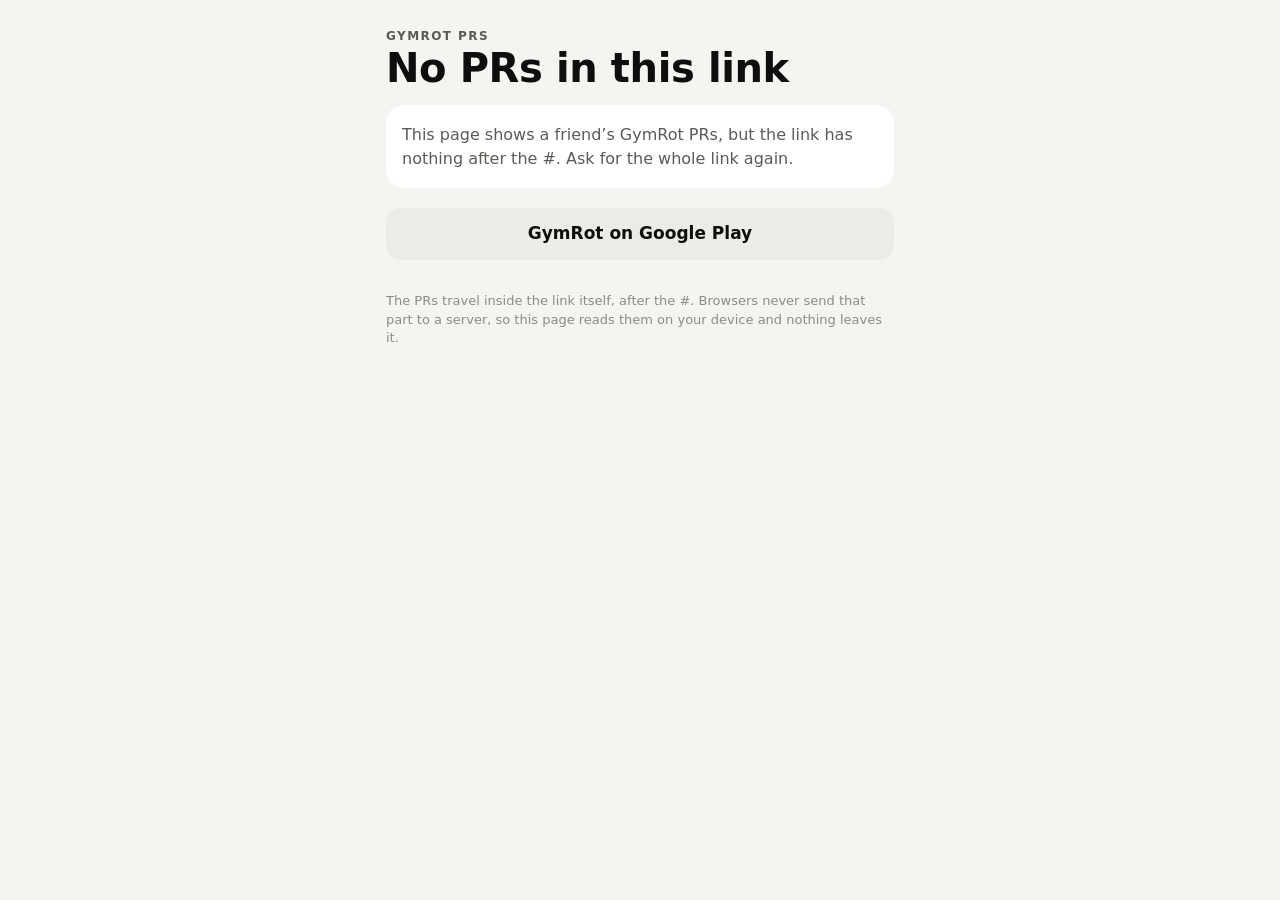
==== c/index.html @ f3f530c4 "Serve the site from the repo root" ====
<!doctype html>
<html lang="en">
<head>
  <meta charset="utf-8">
  <meta name="viewport" content="width=device-width, initial-scale=1">
  <meta name="robots" content="noindex">
  <meta name="referrer" content="no-referrer">
  <title>PRs on GymRot</title>
  <meta name="theme-color" content="#F4F4F0" media="(prefers-color-scheme: light)">
  <meta name="theme-color" content="#0A0A0A" media="(prefers-color-scheme: dark)">
  <link rel="stylesheet" href="style.css">
</head>
<body>
<main>
  <div class="kicker">GymRot PRs</div>
  <div id="app">
    <noscript><p>Turn on JavaScript to see these PRs, or open the link on an Android phone with GymRot.</p></noscript>
  </div>
  <footer>The PRs travel inside the link itself, after the #. Browsers never send that part to a server, so this page reads them on your device and nothing leaves it.</footer>
</main>
<script>
// Reads a GymRot compare link. Same layout as CompareCodec.java (format version 1):
// u8 version, i64 senderId, text name, i64 sentAt, u8 flags (1 metric, 2 bodyweight, 4 buddy),
// [f32 bodyweightKg], [u8 look, u16 level, u8 arms, u8 chest, u8 legs], u8 count, then per lift:
// text slug, text name, u8 track and weight: f32 kg, u16 reps, f32 e1rm, u16 maxReps |
// time: i32 seconds | cardio: f32 metres, i32 seconds. Text is a u8 length plus UTF-8.
// The bytes are raw deflate, then URL-safe base64. Change both files together.
(function () {
  'use strict';

  var VERSION = 1;
  var MAX_INFLATED = 64 * 1024;
  var MAX_PAYLOAD = 64 * 1024;
  var LB_PER_KG = 2.2046226218;
  var M_PER_MI = 1609.344;
  var PACKAGE = 'com.gymrot.app';
  var PLAY = 'https://play.google.com/store/apps/details?id=' + PACKAGE;
  var LOOKS = ['rat', 'gloop', 'cluck'];
  var LOOK_NAMES = { rat: 'Gym Rat', gloop: 'Gloop', cluck: 'Cluck' };
  var STAGES = {
    rat: ['Pinky', 'Rookie', 'Regular', 'Swole', 'Champion'],
    gloop: ['Droplet', 'Blob', 'Wobbler', 'Unit', 'King'],
    cluck: ['Hatchling', 'Chick', 'Cockerel', 'Rooster', 'Champion']
  };
  var STAGE_LEVELS = [1, 3, 8, 15, 25];

  var app = document.getElementById('app');
  // Android, including Chrome's "Desktop site" mode (on by default on big tablets), which
  // reports a Linux desktop but has only a touch screen. A Linux laptop with a touch screen
  // also has a touchpad or mouse, so it does not count.
  var UA = navigator.userAgent;
  var ANDROID = /Android/i.test(UA) || (/Linux/.test(UA) && !/CrOS/.test(UA) && navigator.maxTouchPoints > 0
    && !(window.matchMedia && window.matchMedia('(any-pointer: fine)').matches));

  function LinkError(newer) { this.newer = newer; }

  function el(tag, cls, text) {
    var e = document.createElement(tag);
    if (cls) e.className = cls;
    if (text != null) e.textContent = text; // never innerHTML: names come from the link
    return e;
  }

  function fromBase64(s) {
    if (!/^[A-Za-z0-9_-]+$/.test(s)) throw new LinkError(false);
    var b = s.replace(/-/g, '+').replace(/_/g, '/');
    while (b.length % 4) b += '=';
    var bin;
    try { bin = atob(b); } catch (e) { throw new LinkError(false); }
    var out = new Uint8Array(bin.length);
    for (var i = 0; i < bin.length; i++) out[i] = bin.charCodeAt(i);
    return out;
  }

  async function inflate(bytes) {
    var reader = new Blob([bytes]).stream().pipeThrough(new DecompressionStream('deflate-raw')).getReader();
    var chunks = [];
    var size = 0;
    try {
      for (;;) {
        var r = await reader.read();
        if (r.done) break;
        size += r.value.length;
        if (size > MAX_INFLATED) { reader.cancel(); throw new LinkError(false); }
        chunks.push(r.value);
      }
    } catch (e) {
      throw e instanceof LinkError ? e : new LinkError(false); // truncated or not deflate
    }
    var out = new Uint8Array(size);
    var at = 0;
    chunks.forEach(function (c) { out.set(c, at); at += c.length; });
    return out;
  }

  function Reader(bytes) {
    var view = new DataView(bytes.buffer, bytes.byteOffset, bytes.byteLength);
    var at = 0;
    var utf8 = new TextDecoder('utf-8', { ignoreBOM: true }); // keep a BOM, as Java does
    function need(n) { if (at + n > view.byteLength) throw new LinkError(false); }
    this.u8 = function () { need(1); return view.getUint8(at++); };
    this.u16 = function () { need(2); var v = view.getUint16(at); at += 2; return v; };
    this.i32 = function () { need(4); var v = view.getInt32(at); at += 4; return v; };
    this.f32 = function () { need(4); var v = view.getFloat32(at); at += 4; return v; };
    this.i64 = function () { need(8); var v = view.getBigInt64(at); at += 8; return v; };
    this.text = function () {
      var n = this.u8();
      need(n);
      var s = utf8.decode(new Uint8Array(view.buffer, view.byteOffset + at, n));
      at += n;
      return s;
    };
  }

  function number(v) {
    if (!isFinite(v) || v < 0) throw new LinkError(false);
    return v;
  }

  function weight(v) {
    if (number(v) > 2000) throw new LinkError(false);
    return v;
  }

  function count(v) {
    if (v < 0) throw new LinkError(false);
    return v;
  }

  function parse(bytes) {
    var r = new Reader(bytes);
    var version = r.u8();
    if (version > VERSION) throw new LinkError(true);
    if (version < 1) throw new LinkError(false);
    r.i64(); // sender id, only the app uses it
    // Trim only what Java's String.trim() trims, so the app and this page accept the same names.
    var s = { name: r.text().replace(/^[\x00-\x20]+|[\x00-\x20]+$/g, ''), sentAt: Number(r.i64()), lifts: [] };
    if (!s.name) throw new LinkError(false);
    var flags = r.u8();
    s.metric = (flags & 1) !== 0;
    s.bodyweightKg = (flags & 2) ? weight(r.f32()) : 0;
    if (flags & 4) {
      var look = r.u8();
      if (look >= LOOKS.length) throw new LinkError(false);
      s.buddy = { look: LOOKS[look], level: r.u16() };
      r.u8(); r.u8(); r.u8(); // body shape, drawn only in the app
    }
    var n = r.u8();
    for (var i = 0; i < n; i++) {
      var l = { slug: r.text(), name: r.text(), track: r.u8() };
      if (l.track === 1) {
        l.seconds = count(r.i32());
      } else if (l.track === 2) {
        l.metres = number(r.f32());
        l.seconds = count(r.i32());
      } else if (l.track === 0) {
        l.kg = weight(r.f32());
        l.reps = r.u16();
        l.e1rm = weight(r.f32());
        l.maxReps = r.u16();
      } else {
        throw new LinkError(false);
      }
      if (!l.slug || !l.name) throw new LinkError(false);
      s.lifts.push(l);
    }
    return s;
  }

  // ------------------------------------------------------------------ formatting (as in the app)

  function trim(v) { return String(Math.round(v * 100) / 100); }
  function round1(v) { return String(Math.round(v * 10) / 10); }
  function mass(kg, metric) { return trim(metric ? kg : kg * LB_PER_KG) + (metric ? ' kg' : ' lb'); }
  function estimate(kg, metric) { return round1(metric ? kg : kg * LB_PER_KG) + (metric ? ' kg' : ' lb'); }
  function distance(m, metric) { return trim(metric ? m / 1000 : m / M_PER_MI) + (metric ? ' km' : ' mi'); }
  function seconds(s) {
    if (s < 60) return s + ' s';
    var sec = s % 60;
    return Math.floor(s / 60) + ':' + (sec < 10 ? '0' : '') + sec;
  }
  function stage(level) {
    var st = 1;
    STAGE_LEVELS.forEach(function (min, i) { if (level >= min) st = i + 1; });
    return st;
  }

  /** [main value, line under the name] for one lift. */
  function describe(l, metric) {
    if (l.track === 1) return [seconds(l.seconds), 'Longest set'];
    if (l.track === 2) {
      return l.metres > 0
        ? [distance(l.metres, metric), l.seconds > 0 ? 'Furthest · longest ' + seconds(l.seconds) : 'Furthest']
        : [seconds(l.seconds), 'Longest session'];
    }
    if (l.kg > 0) return [mass(l.kg, metric) + ' × ' + l.reps, 'Est. 1RM ' + estimate(l.e1rm, metric)];
    return [l.maxReps + ' reps', 'Best set'];
  }

  // ------------------------------------------------------------------ page

  function notice(title, body) {
    app.textContent = '';
    document.title = 'PRs on GymRot';
    app.appendChild(el('h1', 'cond', title));
    var box = el('div', 'notice');
    box.appendChild(el('p', null, body));
    app.appendChild(box);
    app.appendChild(actions(null));
  }

  function actions(payload) {
    var row = el('div', 'actions');
    if (payload && ANDROID) {
      var open = el('a', 'button primary cond', 'Open in GymRot');
      open.href = 'intent://c/' + payload + '#Intent;scheme=gymrot;package=' + PACKAGE
        + ';S.browser_fallback_url=' + encodeURIComponent(PLAY) + ';end';
      row.appendChild(open);
    }
    var get = el('a', 'button cond', ANDROID ? 'Get GymRot' : 'GymRot on Google Play');
    get.href = PLAY;
    row.appendChild(get);
    return row;
  }

  function render(s, payload, metric) {
    app.textContent = '';
    document.title = s.name + '’s PRs on GymRot';
    app.appendChild(el('h1', 'cond', s.name + '’s PRs'));

    var bits = [];
    // A date in the future is a phone with a wrong clock; better no date than a wrong one.
    if (s.sentAt > 0 && s.sentAt < Date.now() + 86400000) {
      bits.push('Sent ' + new Date(s.sentAt).toLocaleDateString(undefined,
        { day: 'numeric', month: 'short', year: 'numeric' }));
    }
    bits.push(s.lifts.length + (s.lifts.length === 1 ? ' lift' : ' lifts'));
    if (s.bodyweightKg > 0) bits.push(mass(s.bodyweightKg, metric) + ' bodyweight');
    app.appendChild(el('div', 'meta', bits.join(' · ')));
    if (s.buddy) {
      app.appendChild(el('span', 'tag', 'Buddy: ' + LOOK_NAMES[s.buddy.look] + ', LV ' + s.buddy.level
        + ' ' + STAGES[s.buddy.look][stage(s.buddy.level) - 1]));
    }

    app.appendChild(actions(payload));
    if (!ANDROID) {
      app.appendChild(el('p', 'meta', 'GymRot is an Android app. Open this link on Android with GymRot to put these PRs next to yours.'));
    }

    var head = el('div', 'head');
    head.appendChild(el('h2', 'cond', 'Records'));
    var units = el('div', 'units');
    units.setAttribute('role', 'group');
    units.setAttribute('aria-label', 'Units');
    [['kg', true], ['lb', false]].forEach(function (u) {
      var b = el('button', 'cond', u[0]);
      b.type = 'button';
      b.setAttribute('aria-pressed', String(metric === u[1]));
      b.addEventListener('click', function () { if (metric !== u[1]) render(s, payload, u[1]); });
      units.appendChild(b);
    });
    head.appendChild(units);
    app.appendChild(head);

    if (!s.lifts.length) {
      app.appendChild(el('p', null, s.name + ' did not include any lifts.'));
      return;
    }
    var list = el('div', 'card');
    s.lifts.forEach(function (l) {
      var d = describe(l, metric);
      var row = el('div', 'row');
      var what = el('div', 'what');
      what.appendChild(el('div', 'name', l.name));
      what.appendChild(el('div', 'sub', d[1]));
      row.appendChild(what);
      row.appendChild(el('div', 'value cond', d[0]));
      list.appendChild(row);
    });
    app.appendChild(list);
  }

  async function start() {
    var hash = location.hash.replace(/^#/, '');
    if (!hash) {
      notice('No PRs in this link', 'This page shows a friend’s GymRot PRs, but the link has nothing after the #. Ask for the whole link again.');
      return;
    }
    // Only the leading run of link characters, as the app reads it: a ")" or "." that a
    // chat app kept on the end of the link must not break it.
    var payload = hash.length > MAX_PAYLOAD ? '' : hash.match(/^[A-Za-z0-9_-]*/)[0];
    if (!payload) {
      notice('Broken link', 'That link is broken or cut off. Ask your friend to send it again.');
      return;
    }
    if (typeof DecompressionStream === 'undefined' || typeof DataView.prototype.getBigInt64 !== 'function') {
      notice('Browser too old', 'This browser cannot read the link. Open it in a current browser, or on your phone in GymRot.');
      return;
    }
    try {
      var s = parse(await inflate(fromBase64(payload)));
      render(s, payload, s.metric);
    } catch (e) {
      if (!(e instanceof LinkError)) throw e;
      if (e.newer) {
        notice('Newer link', 'This link was made by a newer GymRot. Update the app to open it.');
      } else {
        notice('Broken link', 'That link is broken or cut off. Ask your friend to send it again.');
      }
    }
  }

  window.addEventListener('hashchange', start);
  start();
})();
</script>
</body>
</html>
---- c/style.css ----
/* Same tokens as the app: res/values/colors.xml (light) and res/values-night/colors.xml (dark). */
:root {
  --bg: #F4F4F0;
  --surface: #FFFFFF;
  --surface-2: #ECECE7;
  --line: #E4E4DE;
  --ink: #0E0E0E;
  --ink-2: #5A5A56;
  --ink-3: #8C8C86;
  --accent: #2563EB;
  --on-accent: #FFFFFF;
  --accent-text: #1D4ED8;
  color-scheme: light;
}

@media (prefers-color-scheme: dark) {
  :root {
    --bg: #0A0A0A;
    --surface: #161616;
    --surface-2: #212121;
    --line: #242424;
    --ink: #F2F2EE;
    --ink-2: #A1A19B;
    --ink-3: #6E6E69;
    --accent: #D4FF3A;
    --on-accent: #0E0E0E;
    --accent-text: #D4FF3A;
    color-scheme: dark;
  }
}

* { box-sizing: border-box; }

body {
  margin: 0;
  background: var(--bg);
  color: var(--ink);
  font: 16px/1.45 Roboto, system-ui, -apple-system, "Segoe UI", sans-serif;
  -webkit-text-size-adjust: 100%;
}

main {
  max-width: 540px;
  margin: 0 auto;
  padding: 28px 16px 40px;
}

.cond {
  font-family: sans-serif-condensed, "Roboto Condensed", "Arial Narrow", system-ui, sans-serif;
  font-weight: 700;
}

.kicker {
  font-size: 12px;
  font-weight: 700;
  letter-spacing: .12em;
  text-transform: uppercase;
  color: var(--ink-2);
}

h1 {
  margin: 2px 0 6px;
  font-size: 40px;
  line-height: 1.05;
  letter-spacing: -.01em;
  overflow-wrap: anywhere;
}

h2 {
  margin: 28px 0 6px;
  font-size: 24px;
  line-height: 1.2;
}

p { margin: 0 0 12px; color: var(--ink-2); }

.meta { color: var(--ink-3); font-size: 14px; }

.tag {
  display: inline-block;
  margin-top: 10px;
  padding: 3px 10px;
  border-radius: 8px;
  background: var(--surface-2);
  color: var(--ink);
  font-size: 14px;
}

.actions { display: flex; flex-wrap: wrap; gap: 10px; margin: 20px 0 4px; }

.button {
  flex: 1 1 200px;
  display: flex;
  align-items: center;
  justify-content: center;
  min-height: 52px;
  padding: 0 18px;
  border-radius: 14px;
  background: var(--surface-2);
  color: var(--ink);
  font-size: 17px;
  text-decoration: none;
}

.button.primary { background: var(--accent); color: var(--on-accent); }
.button:active { transform: scale(.98); }

.card {
  background: var(--surface);
  border-radius: 18px;
  padding: 4px 16px;
}

.row {
  display: flex;
  align-items: center;
  gap: 12px;
  min-height: 60px;
  padding: 10px 0;
  border-top: 1px solid var(--line);
}

.row:first-child { border-top: 0; }
.row .what { flex: 1; min-width: 0; }
.row .name { font-weight: 700; overflow-wrap: anywhere; }
.row .sub { color: var(--ink-3); font-size: 14px; }
.row .value { font-size: 20px; font-variant-numeric: tabular-nums; white-space: nowrap; text-align: right; }

.head { display: flex; align-items: flex-end; justify-content: space-between; gap: 12px; }

.units {
  display: inline-flex;
  padding: 3px;
  border-radius: 12px;
  background: var(--surface-2);
}

.units button {
  min-width: 52px;
  min-height: 36px;
  border: 0;
  border-radius: 9px;
  background: transparent;
  color: var(--ink-2);
  font-size: 15px;
  cursor: pointer;
}

.units button[aria-pressed="true"] { background: var(--surface); color: var(--ink); }

.notice {
  background: var(--surface);
  border-radius: 18px;
  padding: 18px 16px;
  margin-top: 16px;
}

.notice p:last-child { margin-bottom: 0; }

footer {
  margin-top: 32px;
  color: var(--ink-3);
  font-size: 13px;
}

a { color: var(--accent-text); }
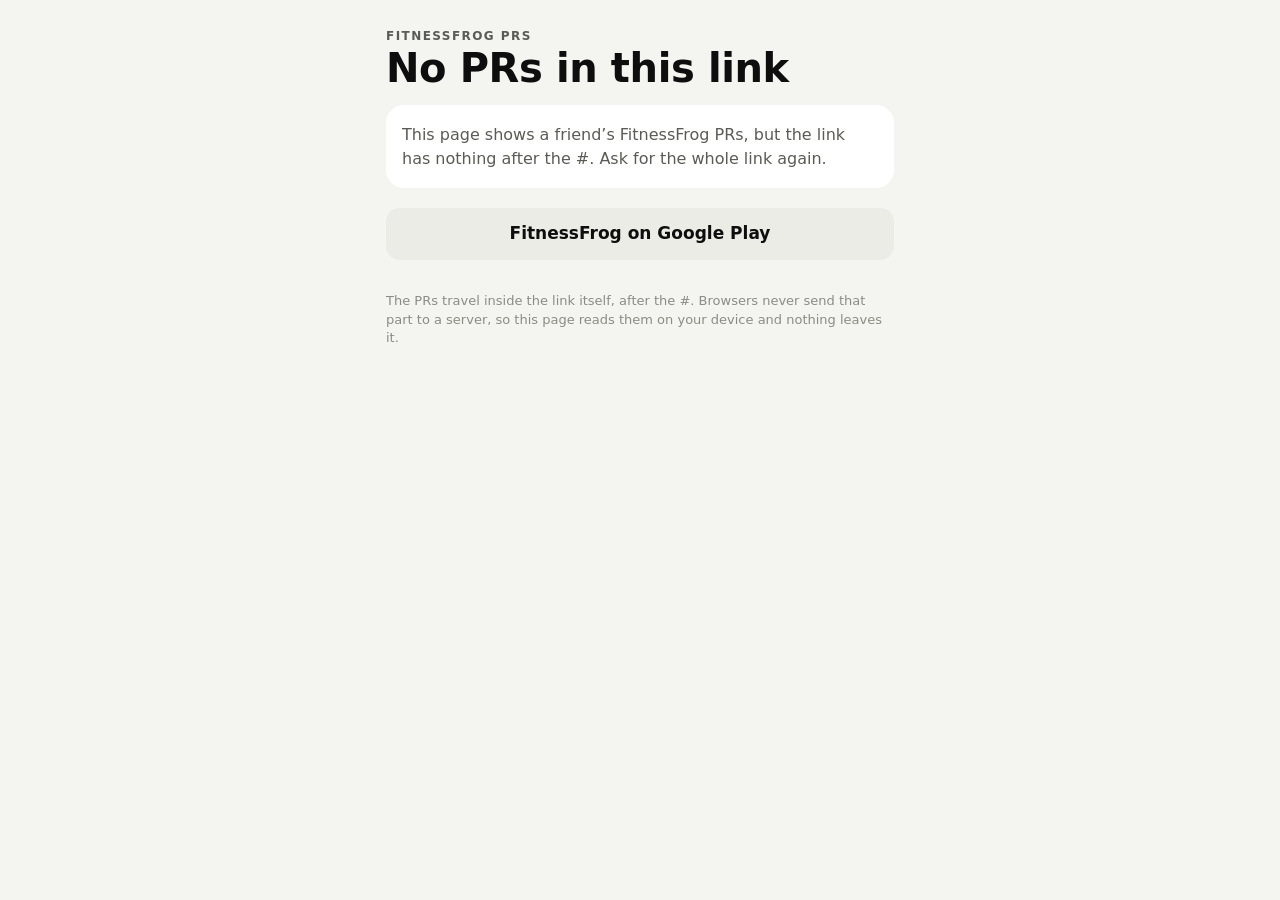
==== commit 7e7de24b: "FitnessFrog rename, home page and privacy policy" ====
--- a/c/index.html
+++ b/c/index.html
@@ -5,21 +5,21 @@
   <meta name="viewport" content="width=device-width, initial-scale=1">
   <meta name="robots" content="noindex">
   <meta name="referrer" content="no-referrer">
-  <title>PRs on GymRot</title>
+  <title>PRs on FitnessFrog</title>
   <meta name="theme-color" content="#F4F4F0" media="(prefers-color-scheme: light)">
   <meta name="theme-color" content="#0A0A0A" media="(prefers-color-scheme: dark)">
   <link rel="stylesheet" href="style.css">
 </head>
 <body>
 <main>
-  <div class="kicker">GymRot PRs</div>
+  <div class="kicker">FitnessFrog PRs</div>
   <div id="app">
-    <noscript><p>Turn on JavaScript to see these PRs, or open the link on an Android phone with GymRot.</p></noscript>
+    <noscript><p>Turn on JavaScript to see these PRs, or open the link on an Android phone with FitnessFrog.</p></noscript>
   </div>
   <footer>The PRs travel inside the link itself, after the #. Browsers never send that part to a server, so this page reads them on your device and nothing leaves it.</footer>
 </main>
 <script>
-// Reads a GymRot compare link. Same layout as CompareCodec.java (format version 1):
+// Reads a FitnessFrog compare link. Same layout as CompareCodec.java (format version 1):
 // u8 version, i64 senderId, text name, i64 sentAt, u8 flags (1 metric, 2 bodyweight, 4 buddy),
 // [f32 bodyweightKg], [u8 look, u16 level, u8 arms, u8 chest, u8 legs], u8 count, then per lift:
 // text slug, text name, u8 track and weight: f32 kg, u16 reps, f32 e1rm, u16 maxReps |
@@ -33,7 +33,7 @@
   var MAX_PAYLOAD = 64 * 1024;
   var LB_PER_KG = 2.2046226218;
   var M_PER_MI = 1609.344;
-  var PACKAGE = 'com.gymrot.app';
+  var PACKAGE = 'com.fitnessfrog.app';
   var PLAY = 'https://play.google.com/store/apps/details?id=' + PACKAGE;
   var LOOKS = ['rat', 'gloop', 'cluck'];
   var LOOK_NAMES = { rat: 'Gym Rat', gloop: 'Gloop', cluck: 'Cluck' };
@@ -201,7 +201,7 @@
 
   function notice(title, body) {
     app.textContent = '';
-    document.title = 'PRs on GymRot';
+    document.title = 'PRs on FitnessFrog';
     app.appendChild(el('h1', 'cond', title));
     var box = el('div', 'notice');
     box.appendChild(el('p', null, body));
@@ -212,12 +212,12 @@
   function actions(payload) {
     var row = el('div', 'actions');
     if (payload && ANDROID) {
-      var open = el('a', 'button primary cond', 'Open in GymRot');
+      var open = el('a', 'button primary cond', 'Open in FitnessFrog');
       open.href = 'intent://c/' + payload + '#Intent;scheme=gymrot;package=' + PACKAGE
         + ';S.browser_fallback_url=' + encodeURIComponent(PLAY) + ';end';
       row.appendChild(open);
     }
-    var get = el('a', 'button cond', ANDROID ? 'Get GymRot' : 'GymRot on Google Play');
+    var get = el('a', 'button cond', ANDROID ? 'Get FitnessFrog' : 'FitnessFrog on Google Play');
     get.href = PLAY;
     row.appendChild(get);
     return row;
@@ -225,7 +225,7 @@
 
   function render(s, payload, metric) {
     app.textContent = '';
-    document.title = s.name + '’s PRs on GymRot';
+    document.title = s.name + '’s PRs on FitnessFrog';
     app.appendChild(el('h1', 'cond', s.name + '’s PRs'));
 
     var bits = [];
@@ -244,7 +244,7 @@
 
     app.appendChild(actions(payload));
     if (!ANDROID) {
-      app.appendChild(el('p', 'meta', 'GymRot is an Android app. Open this link on Android with GymRot to put these PRs next to yours.'));
+      app.appendChild(el('p', 'meta', 'FitnessFrog is an Android app. Open this link on Android with FitnessFrog to put these PRs next to yours.'));
     }
 
     var head = el('div', 'head');
@@ -283,7 +283,7 @@
   async function start() {
     var hash = location.hash.replace(/^#/, '');
     if (!hash) {
-      notice('No PRs in this link', 'This page shows a friend’s GymRot PRs, but the link has nothing after the #. Ask for the whole link again.');
+      notice('No PRs in this link', 'This page shows a friend’s FitnessFrog PRs, but the link has nothing after the #. Ask for the whole link again.');
       return;
     }
     // Only the leading run of link characters, as the app reads it: a ")" or "." that a
@@ -294,7 +294,7 @@
       return;
     }
     if (typeof DecompressionStream === 'undefined' || typeof DataView.prototype.getBigInt64 !== 'function') {
-      notice('Browser too old', 'This browser cannot read the link. Open it in a current browser, or on your phone in GymRot.');
+      notice('Browser too old', 'This browser cannot read the link. Open it in a current browser, or on your phone in FitnessFrog.');
       return;
     }
     try {
@@ -303,7 +303,7 @@
     } catch (e) {
       if (!(e instanceof LinkError)) throw e;
       if (e.newer) {
-        notice('Newer link', 'This link was made by a newer GymRot. Update the app to open it.');
+        notice('Newer link', 'This link was made by a newer FitnessFrog. Update the app to open it.');
       } else {
         notice('Broken link', 'That link is broken or cut off. Ask your friend to send it again.');
       }
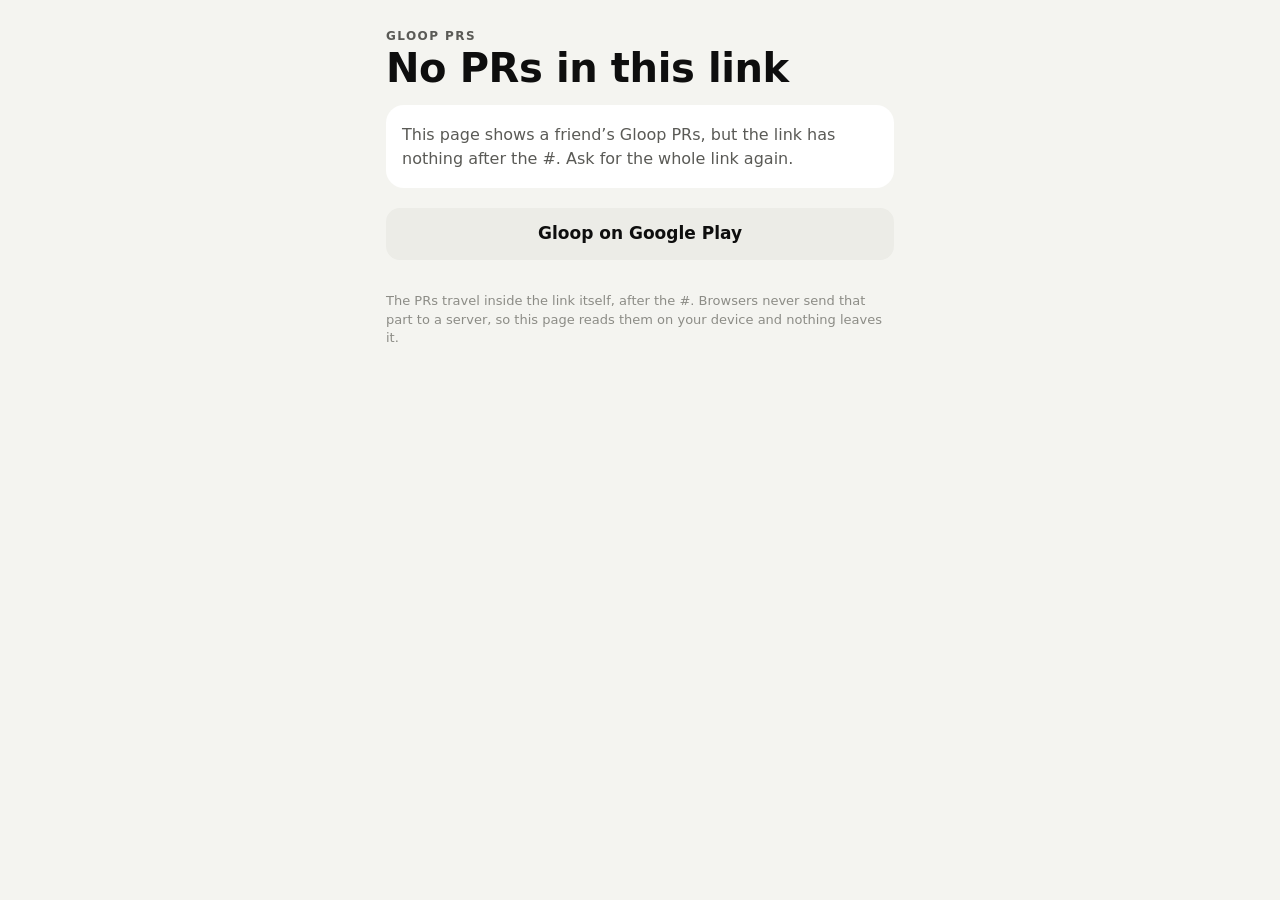
==== commit 04ebbc57: "Rename to Gloop" ====
--- a/c/index.html
+++ b/c/index.html
@@ -5,21 +5,21 @@
   <meta name="viewport" content="width=device-width, initial-scale=1">
   <meta name="robots" content="noindex">
   <meta name="referrer" content="no-referrer">
-  <title>PRs on FitnessFrog</title>
+  <title>PRs on Gloop</title>
   <meta name="theme-color" content="#F4F4F0" media="(prefers-color-scheme: light)">
   <meta name="theme-color" content="#0A0A0A" media="(prefers-color-scheme: dark)">
   <link rel="stylesheet" href="style.css">
 </head>
 <body>
 <main>
-  <div class="kicker">FitnessFrog PRs</div>
+  <div class="kicker">Gloop PRs</div>
   <div id="app">
-    <noscript><p>Turn on JavaScript to see these PRs, or open the link on an Android phone with FitnessFrog.</p></noscript>
+    <noscript><p>Turn on JavaScript to see these PRs, or open the link on an Android phone with Gloop.</p></noscript>
   </div>
   <footer>The PRs travel inside the link itself, after the #. Browsers never send that part to a server, so this page reads them on your device and nothing leaves it.</footer>
 </main>
 <script>
-// Reads a FitnessFrog compare link. Same layout as CompareCodec.java (format version 1):
+// Reads a Gloop compare link. Same layout as CompareCodec.java (format version 1):
 // u8 version, i64 senderId, text name, i64 sentAt, u8 flags (1 metric, 2 bodyweight, 4 buddy),
 // [f32 bodyweightKg], [u8 look, u16 level, u8 arms, u8 chest, u8 legs], u8 count, then per lift:
 // text slug, text name, u8 track and weight: f32 kg, u16 reps, f32 e1rm, u16 maxReps |
@@ -201,7 +201,7 @@
 
   function notice(title, body) {
     app.textContent = '';
-    document.title = 'PRs on FitnessFrog';
+    document.title = 'PRs on Gloop';
     app.appendChild(el('h1', 'cond', title));
     var box = el('div', 'notice');
     box.appendChild(el('p', null, body));
@@ -212,12 +212,12 @@
   function actions(payload) {
     var row = el('div', 'actions');
     if (payload && ANDROID) {
-      var open = el('a', 'button primary cond', 'Open in FitnessFrog');
+      var open = el('a', 'button primary cond', 'Open in Gloop');
       open.href = 'intent://c/' + payload + '#Intent;scheme=gymrot;package=' + PACKAGE
         + ';S.browser_fallback_url=' + encodeURIComponent(PLAY) + ';end';
       row.appendChild(open);
     }
-    var get = el('a', 'button cond', ANDROID ? 'Get FitnessFrog' : 'FitnessFrog on Google Play');
+    var get = el('a', 'button cond', ANDROID ? 'Get Gloop' : 'Gloop on Google Play');
     get.href = PLAY;
     row.appendChild(get);
     return row;
@@ -225,7 +225,7 @@
 
   function render(s, payload, metric) {
     app.textContent = '';
-    document.title = s.name + '’s PRs on FitnessFrog';
+    document.title = s.name + '’s PRs on Gloop';
     app.appendChild(el('h1', 'cond', s.name + '’s PRs'));
 
     var bits = [];
@@ -244,7 +244,7 @@
 
     app.appendChild(actions(payload));
     if (!ANDROID) {
-      app.appendChild(el('p', 'meta', 'FitnessFrog is an Android app. Open this link on Android with FitnessFrog to put these PRs next to yours.'));
+      app.appendChild(el('p', 'meta', 'Gloop is an Android app. Open this link on Android with Gloop to put these PRs next to yours.'));
     }
 
     var head = el('div', 'head');
@@ -283,7 +283,7 @@
   async function start() {
     var hash = location.hash.replace(/^#/, '');
     if (!hash) {
-      notice('No PRs in this link', 'This page shows a friend’s FitnessFrog PRs, but the link has nothing after the #. Ask for the whole link again.');
+      notice('No PRs in this link', 'This page shows a friend’s Gloop PRs, but the link has nothing after the #. Ask for the whole link again.');
       return;
     }
     // Only the leading run of link characters, as the app reads it: a ")" or "." that a
@@ -294,7 +294,7 @@
       return;
     }
     if (typeof DecompressionStream === 'undefined' || typeof DataView.prototype.getBigInt64 !== 'function') {
-      notice('Browser too old', 'This browser cannot read the link. Open it in a current browser, or on your phone in FitnessFrog.');
+      notice('Browser too old', 'This browser cannot read the link. Open it in a current browser, or on your phone in Gloop.');
       return;
     }
     try {
@@ -303,7 +303,7 @@
     } catch (e) {
       if (!(e instanceof LinkError)) throw e;
       if (e.newer) {
-        notice('Newer link', 'This link was made by a newer FitnessFrog. Update the app to open it.');
+        notice('Newer link', 'This link was made by a newer Gloop. Update the app to open it.');
       } else {
         notice('Broken link', 'That link is broken or cut off. Ask your friend to send it again.');
       }
